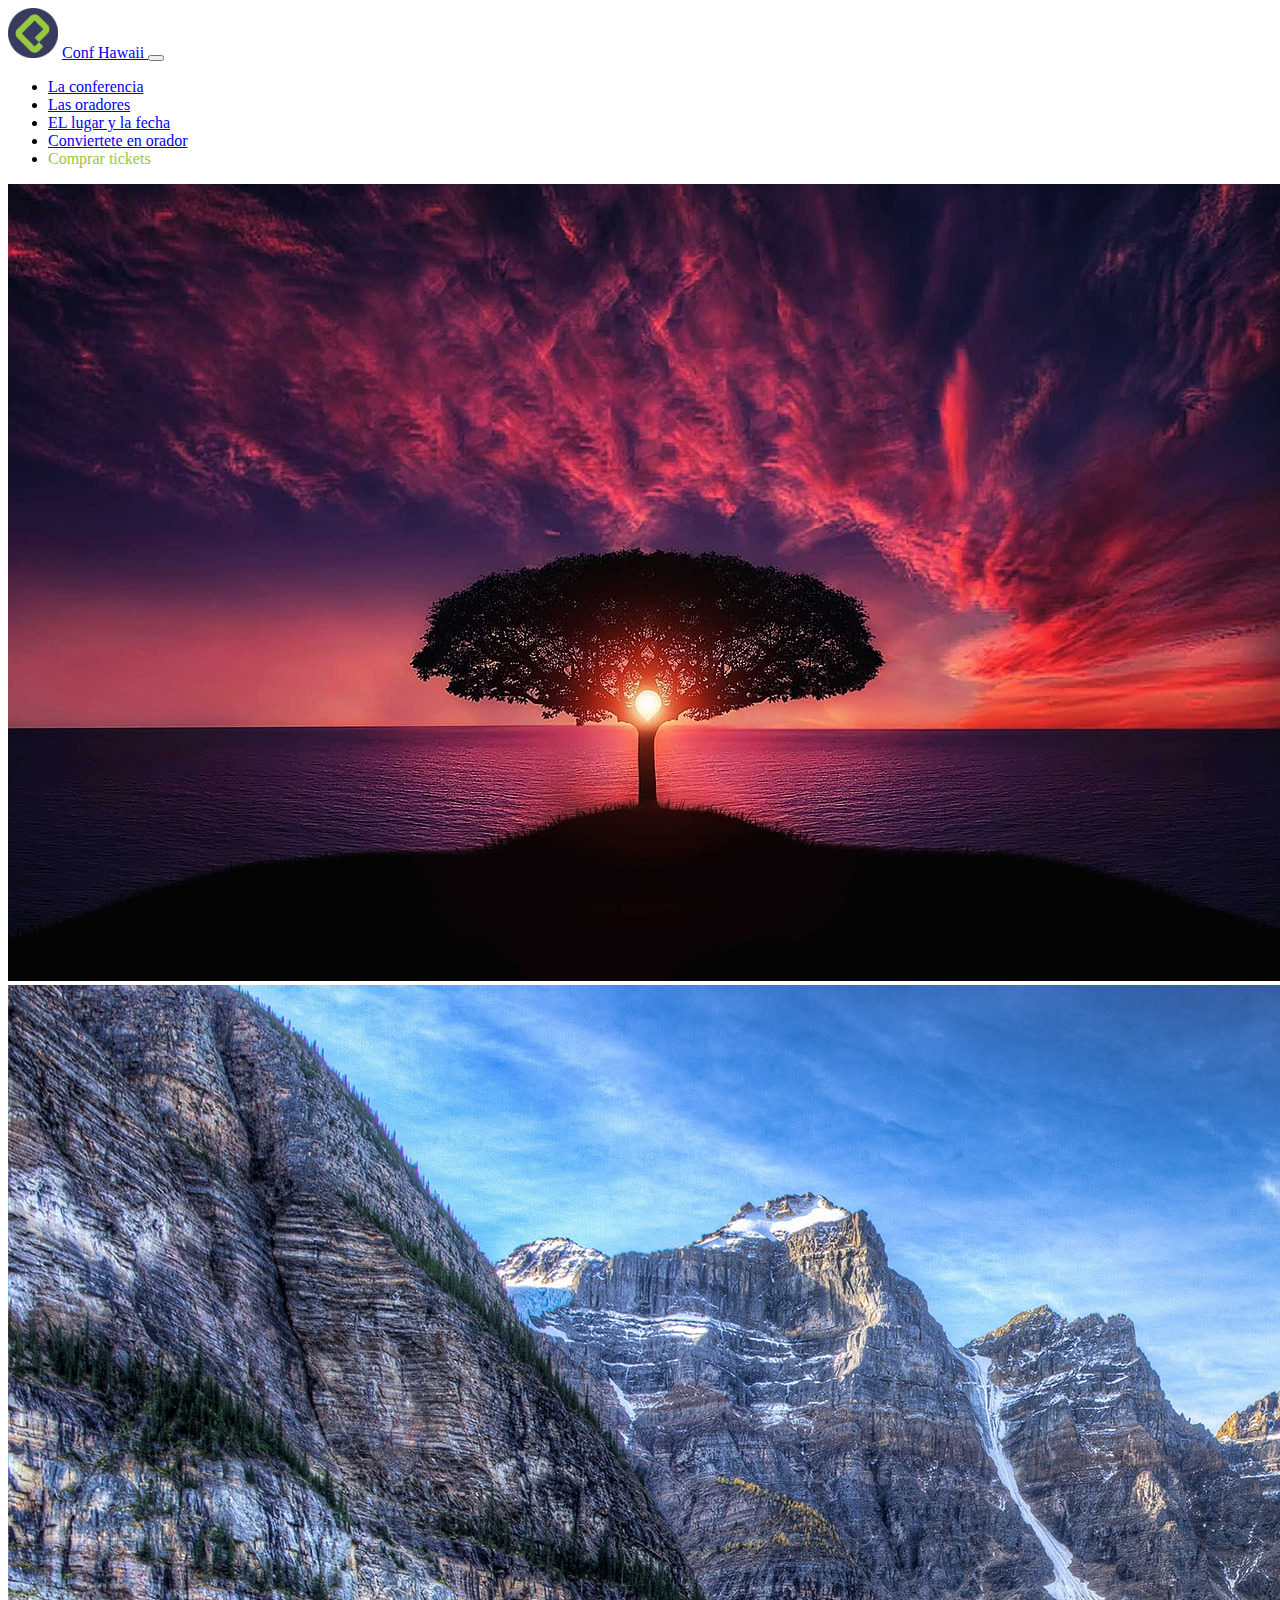
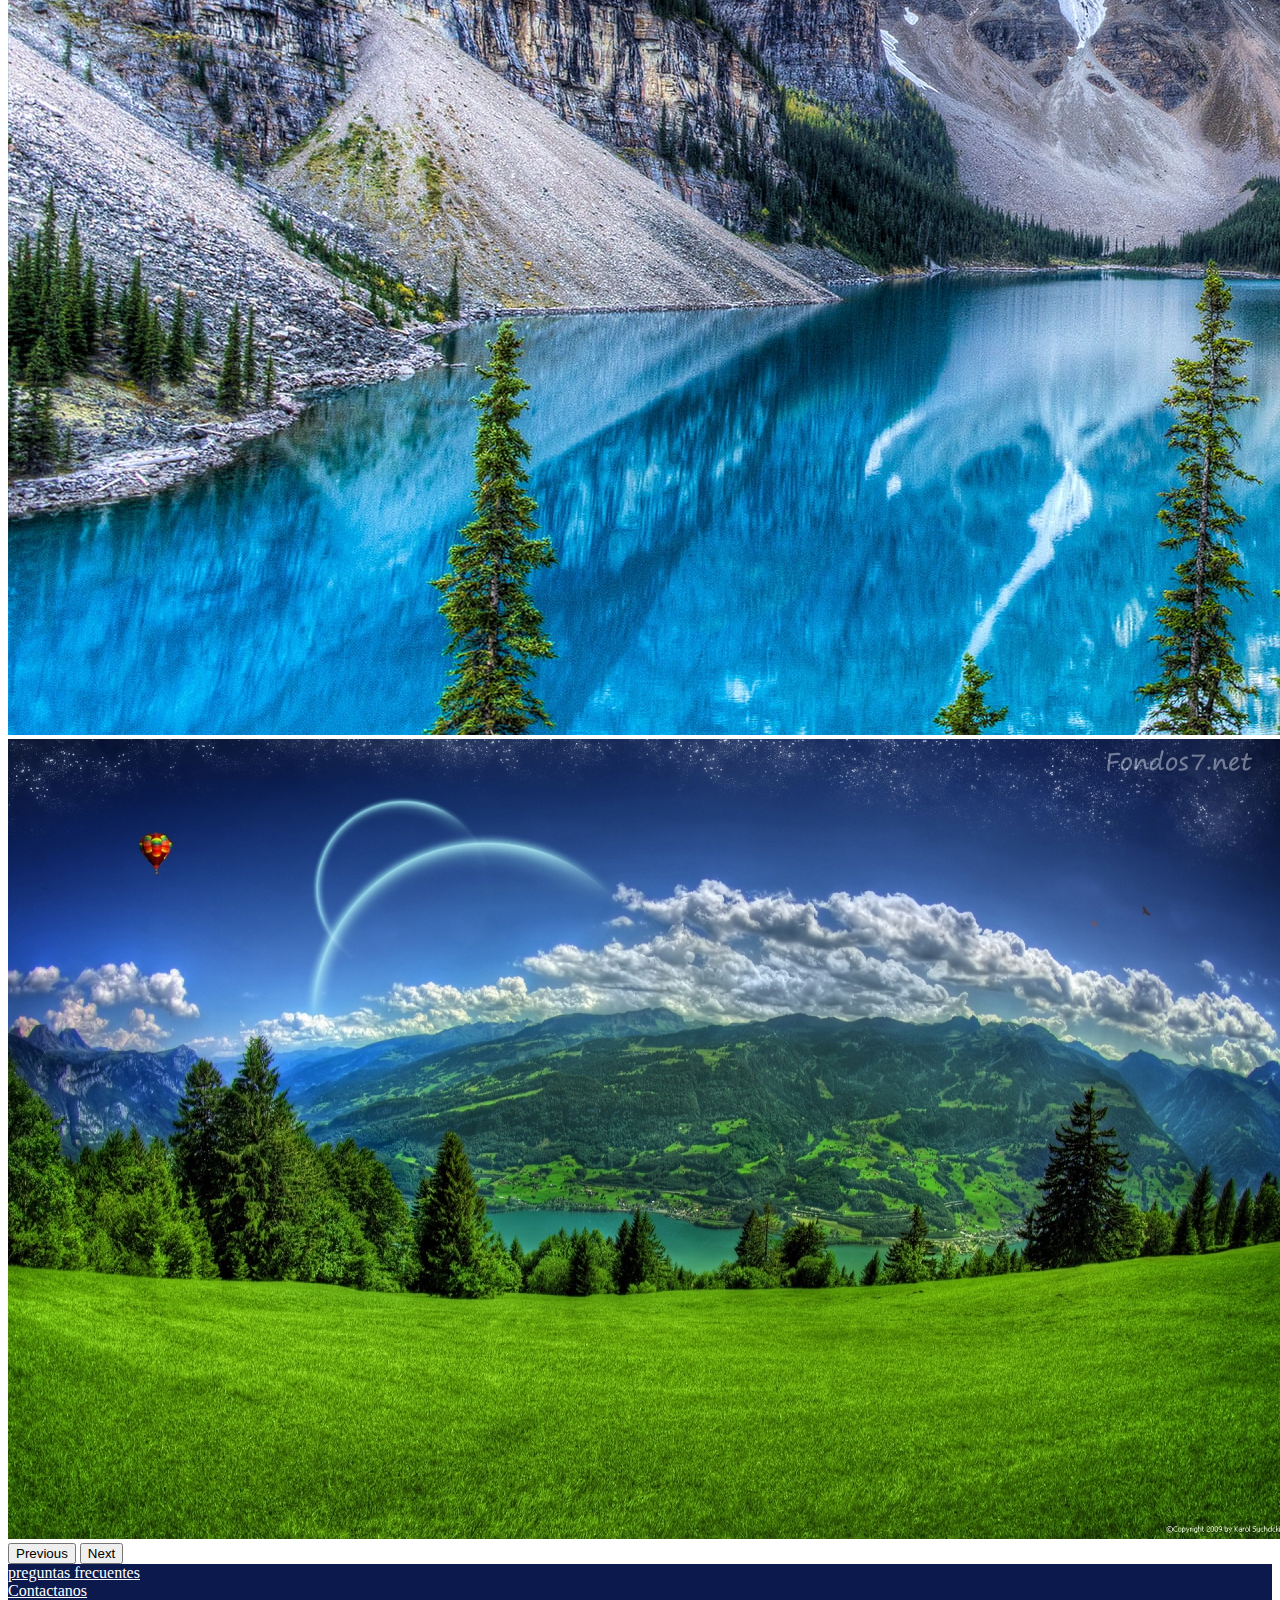
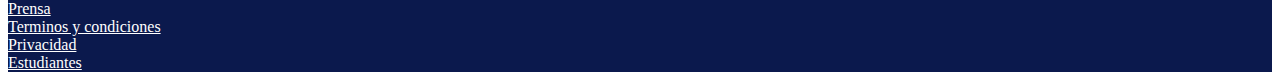
==== Platzi-Boostrap/index.html @ daabe426 "Carousel para el contenido (Main)" ====
<!doctype html>
<html lang="en">
  <head>
    <!-- Required meta tags -->
    <meta charset="utf-8">
    <meta name="viewport" content="width=device-width, initial-scale=1, shrink-to-fit=no">

    <!-- Bootstrap CSS -->
    <link rel="stylesheet" href="https://cdn.jsdelivr.net/npm/bootstrap@4.1.3/dist/css/bootstrap.min.css" integrity="sha384-MCw98/SFnGE8fJT3GXwEOngsV7Zt27NXFoaoApmYm81iuXoPkFOJwJ8ERdknLPMO" crossorigin="anonymous">
    <link rel="stylesheet" href="index.css">
   </head>
  <body>
    <!--header-->
    
    
    <nav id="header" class="navbar navbar-expand-lg navbar-dark bg-dark">
      <div class="container">
      <img src="assets/images/logo_platzi.png" alt="platzi-logo">
      <a  class="navbar-brand" href="#">Conf Hawaii </a>
      <button class="navbar-toggler" type="button" data-toggle="collapse" data-target="#navbarSupportedContent" aria-controls="navbarSupportedContent" aria-expanded="false" aria-label="Toggle navigation">
        <span cla ss="navbar-toggler-icon"></span>
      </button>
    
      <div class="collapse navbar-collapse" id="navbarSupportedContent">
        <!-- Margin right-margin Left--> <!--another list-->
        <ul class="navbar-nav ml-auto">
          <li class="nav-item active">
            <!-- anclaje ancor-->
            <a class="nav-link" href="#">La conferencia</a>
          </li>
          <!-- list item-->
          <li class="nav-item">
            <a class="nav-link" href="#">Las oradores</a>
          </li>
          <li class="nav-item">
            <a class="nav-link" href="#">EL lugar y la fecha</a>
          </li>
          <li class="nav-item">
            <a class="nav-link" href="#">Conviertete en orador</a>
          </li>
          <li class="nav-item">
            <a class="nav-link text-platzi">Comprar tickets</a>
          </li>
        </ul>
      </div>
      </div>
    </nav>
    <!--/header-->
    <!--main-carousel-->
    <div id="carouselExampleFade" class="carousel slide carousel-fade" data-ride="carousel">
          <div class="carousel-inner">
            <div class="carousel-item active">
              <img src="assets/images/paisaje1.jpg" class="d-block w-100" alt="paisaje1">
            </div>
            <div class="carousel-item">
              <img src="assets/images/paisaje2.jpg" class="d-block w-100" alt="paisaje2">
            </div>
            <div class="carousel-item">
              <img src="assets/images/paisaje3.jpg" class="d-block w-100" alt="paisaje3">
            </div>
          </div>
          <button class="carousel-control-prev" type="button" data-target="#carouselExampleFade" data-slide="prev">
            <span class="carousel-control-prev-icon" aria-hidden="true"></span>
            <span class="sr-only">Previous</span>
          </button>
          <button class="carousel-control-next" type="button" data-target="#carouselExampleFade" data-slide="next">
            <span class="carousel-control-next-icon" aria-hidden="true"></span>
            <span class="sr-only">Next</span>
          </button>
    </div>
    <!--/main-carousel-->
    <!--padding button y padding top (espaciado)-->
    <footer id="footer" class="pb-4 pt-4">
      <div class="container">
        <!---->
        <div class="row text-center">
            <div class="col-12 col-lg">
             <a href="#">preguntas frecuentes</a>
            </div>
            <div class="col-12 col-lg" >
              <a href="#">Contactanos</a>
            </div>
            <div class="col-12 col-lg">
              <a href="#">Prensa</a>
            </div>
            <div class="col-12 col-lg">
              <a href="#">Terminos y condiciones</a>
            </div>
            <div class="col-12 col-lg">
              <a href="#">Privacidad</a>
            </div>
            <div class="col-12 col-lg">
              <a href="#">Estudiantes</a>
            </div>
        </div>
      </div>
      
    </footer>
    
    


    <!-- Optional JavaScript -->
    <!-- jQuery first, then Popper.js, then Bootstrap JS -->
    <script src="https://code.jquery.com/jquery-3.3.1.slim.min.js" integrity="sha384-q8i/X+965DzO0rT7abK41JStQIAqVgRVzpbzo5smXKp4YfRvH+8abtTE1Pi6jizo" crossorigin="anonymous"></script>
    <script src="https://cdn.jsdelivr.net/npm/popper.js@1.14.3/dist/umd/popper.min.js" integrity="sha384-ZMP7rVo3mIykV+2+9J3UJ46jBk0WLaUAdn689aCwoqbBJiSnjAK/l8WvCWPIPm49" crossorigin="anonymous"></script>
    <script src="https://cdn.jsdelivr.net/npm/bootstrap@4.1.3/dist/js/bootstrap.min.js" integrity="sha384-ChfqqxuZUCnJSK3+MXmPNIyE6ZbWh2IMqE241rYiqJxyMiZ6OW/JmZQ5stwEULTy" crossorigin="anonymous"></script>
  </body>
</html>
---- Platzi-Boostrap/index.css ----
#footer {
    background: #0b194d;
}
#footer a {
    color: white;
}
#header Img {
    width: 50px;
    height: 50px;
}
/* important "pase lo que pase, tiene que aparecer ese color*/
.text-platzi{
    color: #97c93e !important;
}
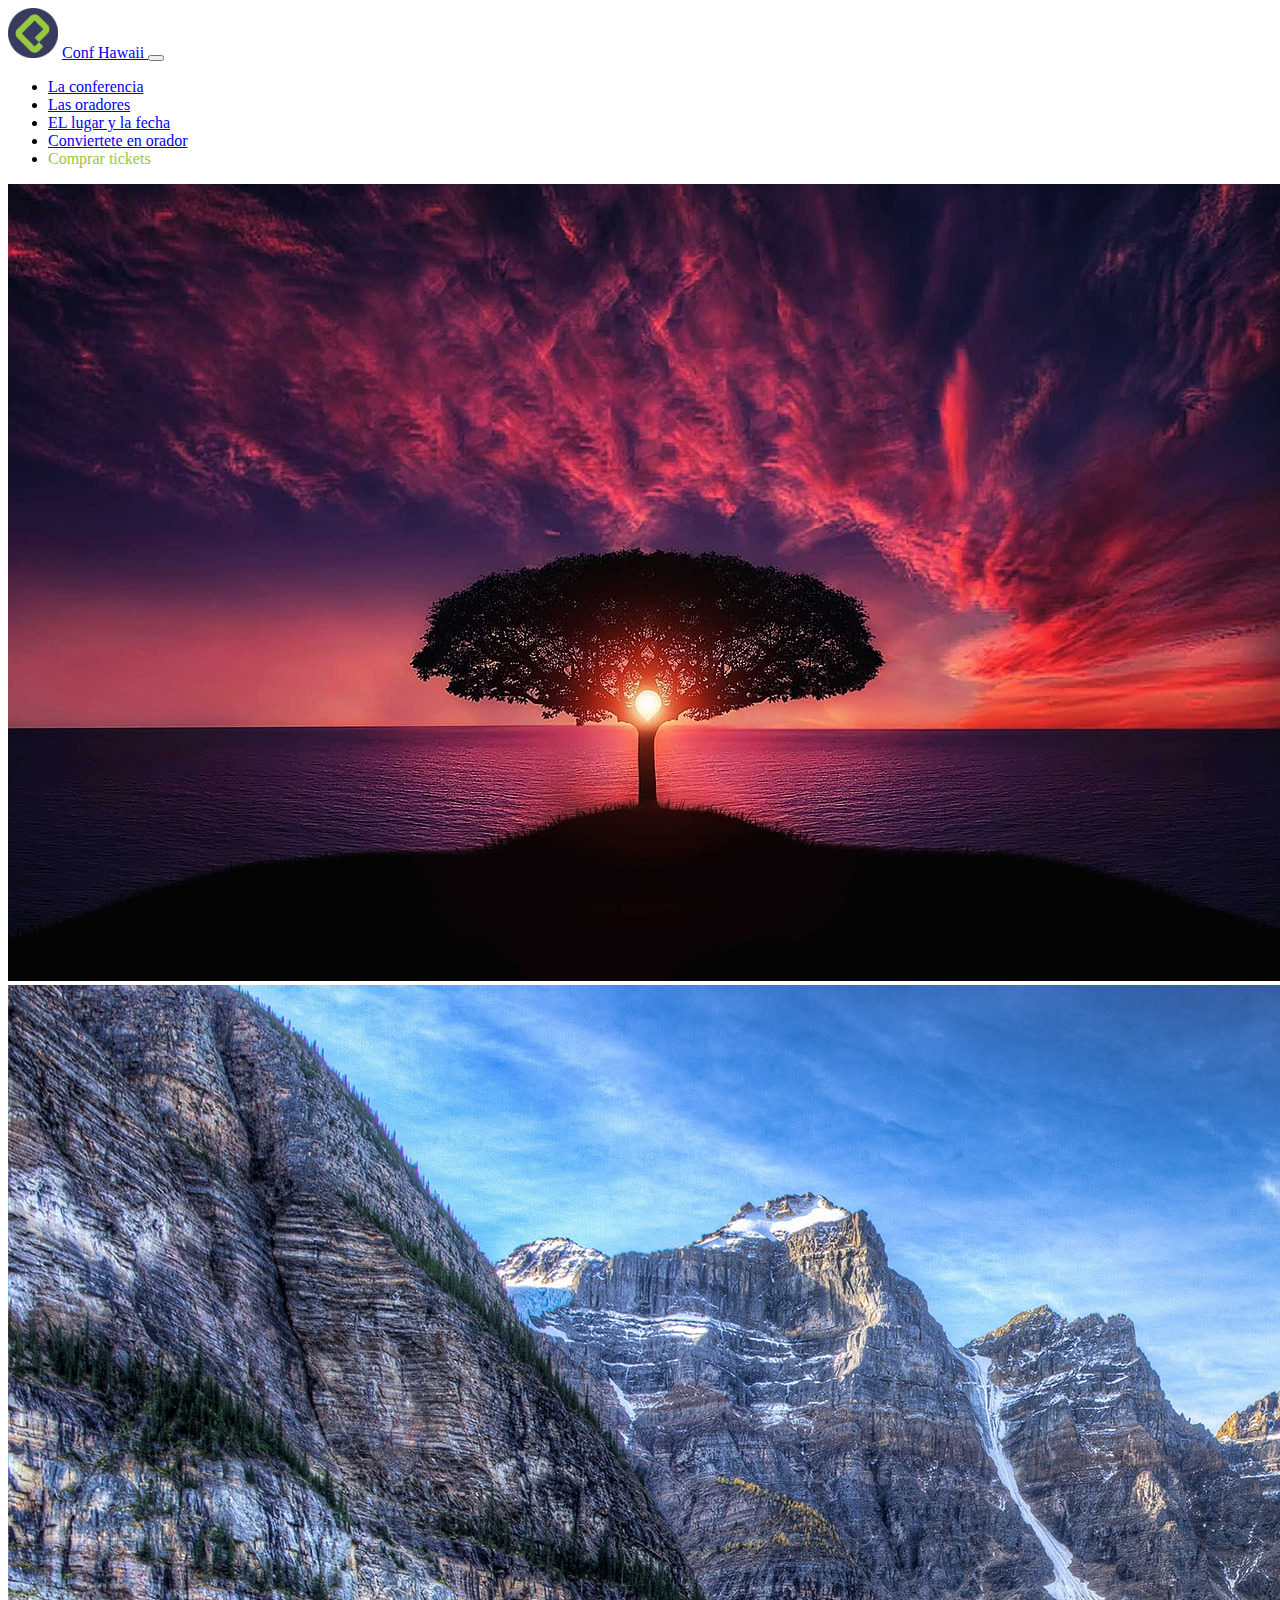
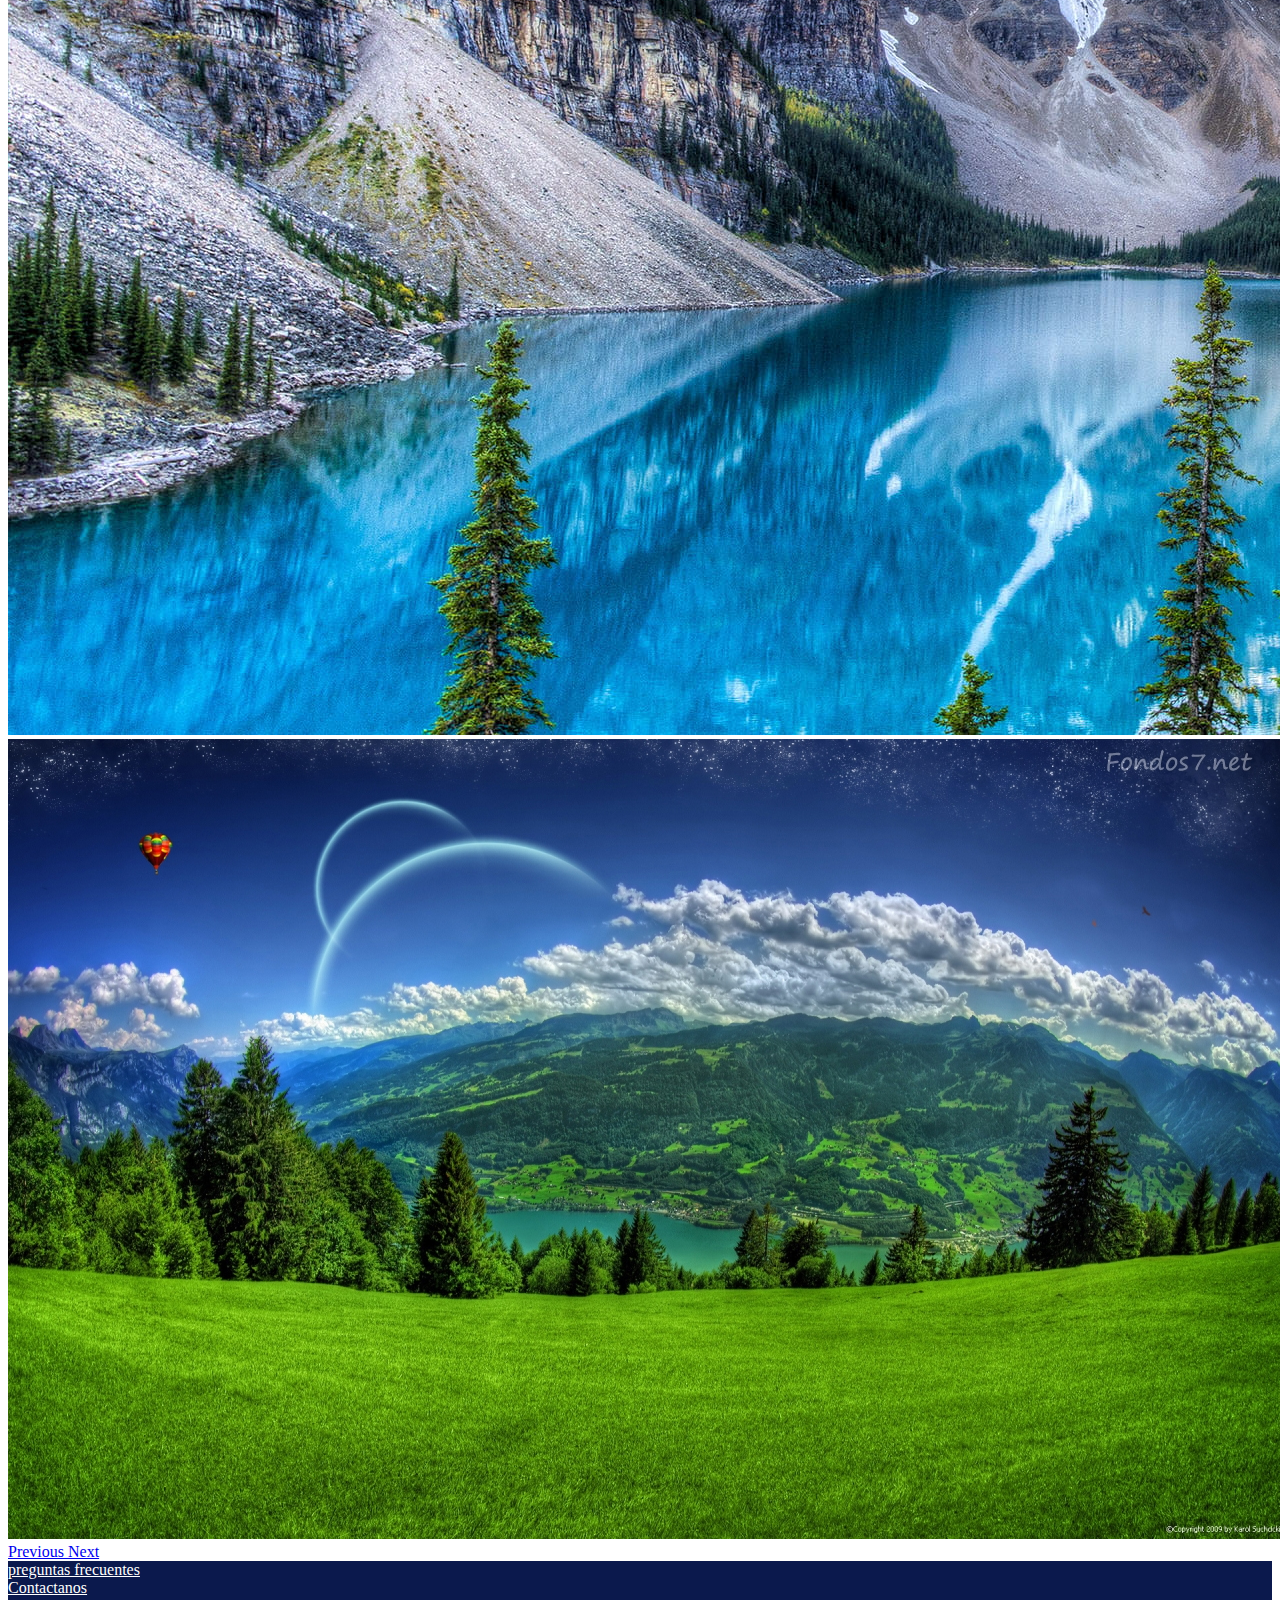
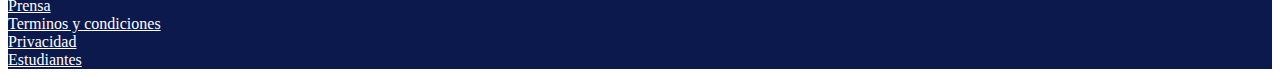
==== commit 9e22936e: "correccion del carousel (main)" ====
--- a/Platzi-Boostrap/index.html
+++ b/Platzi-Boostrap/index.html
@@ -48,25 +48,25 @@
     <!--/header-->
     <!--main-carousel-->
     <div id="carouselExampleFade" class="carousel slide carousel-fade" data-ride="carousel">
-          <div class="carousel-inner">
-            <div class="carousel-item active">
-              <img src="assets/images/paisaje1.jpg" class="d-block w-100" alt="paisaje1">
-            </div>
-            <div class="carousel-item">
-              <img src="assets/images/paisaje2.jpg" class="d-block w-100" alt="paisaje2">
-            </div>
-            <div class="carousel-item">
-              <img src="assets/images/paisaje3.jpg" class="d-block w-100" alt="paisaje3">
-            </div>
-          </div>
-          <button class="carousel-control-prev" type="button" data-target="#carouselExampleFade" data-slide="prev">
-            <span class="carousel-control-prev-icon" aria-hidden="true"></span>
-            <span class="sr-only">Previous</span>
-          </button>
-          <button class="carousel-control-next" type="button" data-target="#carouselExampleFade" data-slide="next">
-            <span class="carousel-control-next-icon" aria-hidden="true"></span>
-            <span class="sr-only">Next</span>
-          </button>
+      <div class="carousel-inner">
+        <div class="carousel-item active">
+          <img src="assets/images/paisaje1.jpg" class="d-block w-100" alt="...">
+        </div>
+        <div class="carousel-item">
+          <img src="assets/images/paisaje2.jpg" class="d-block w-100" alt="...">
+        </div>
+        <div class="carousel-item">
+          <img src="assets/images/paisaje3.jpg" class="d-block w-100" alt="...">
+        </div>
+      </div>
+      <a class="carousel-control-prev" href="#carouselExampleFade" role="button" data-slide="prev">
+        <span class="carousel-control-prev-icon" aria-hidden="true"></span>
+        <span class="sr-only">Previous</span>
+      </a>
+      <a class="carousel-control-next" href="#carouselExampleFade" role="button" data-slide="next">
+        <span class="carousel-control-next-icon" aria-hidden="true"></span>
+        <span class="sr-only">Next</span>
+      </a>
     </div>
     <!--/main-carousel-->
     <!--padding button y padding top (espaciado)-->
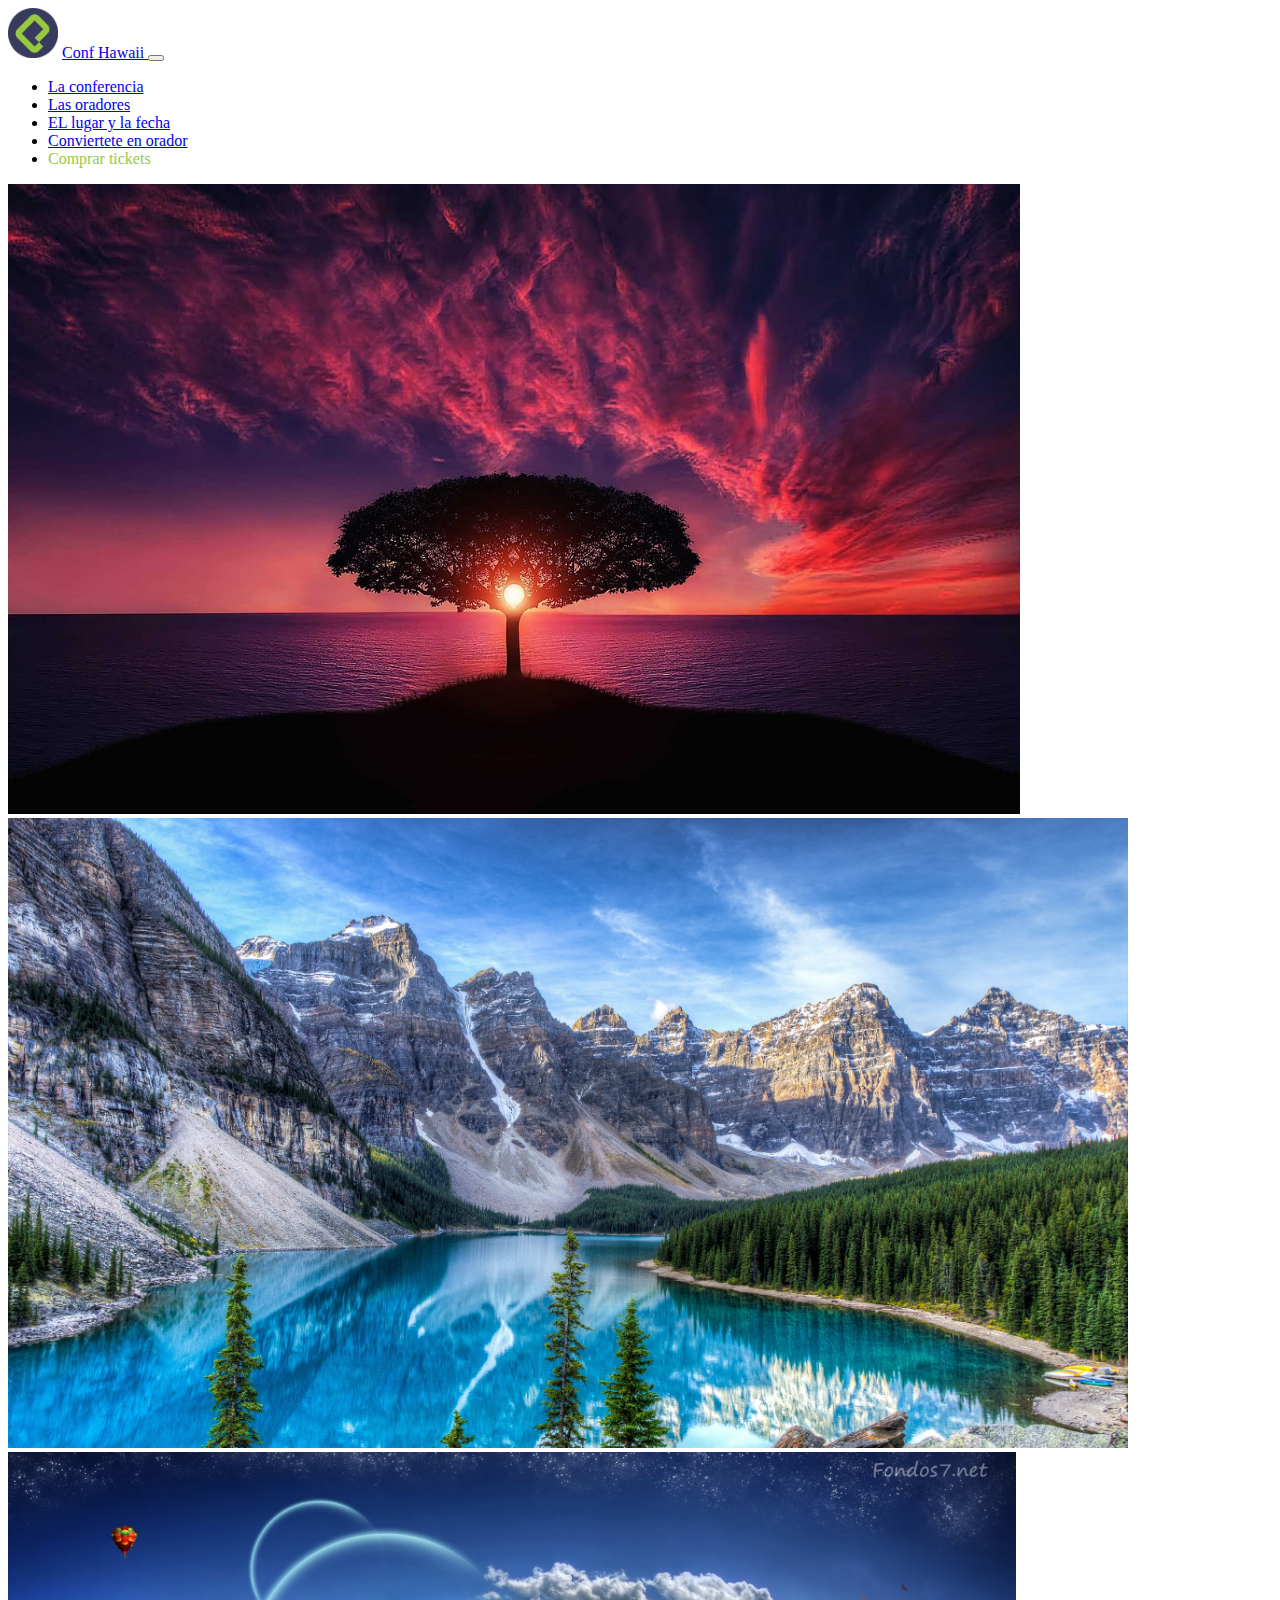
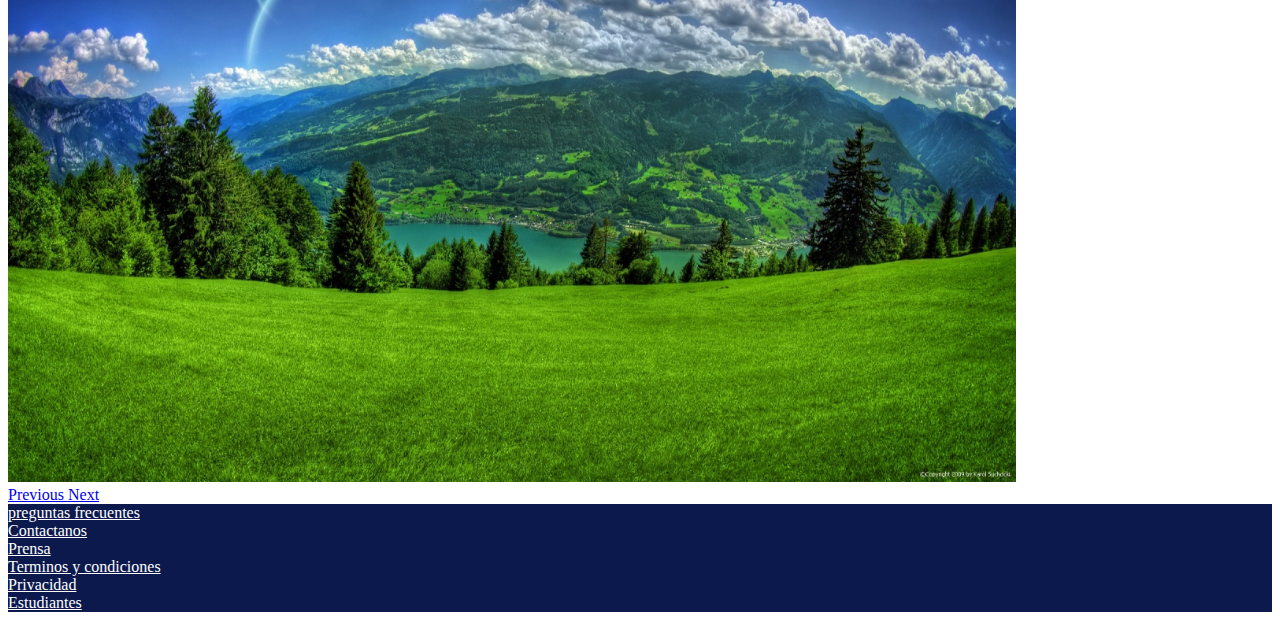
==== commit 9d2d1f9f: "Altura maxima imagenes de carousel" ====
--- a/Platzi-Boostrap/index.html
+++ b/Platzi-Boostrap/index.html
@@ -47,27 +47,29 @@
     </nav>
     <!--/header-->
     <!--main-carousel-->
-    <div id="carouselExampleFade" class="carousel slide carousel-fade" data-ride="carousel">
-      <div class="carousel-inner">
-        <div class="carousel-item active">
-          <img src="assets/images/paisaje1.jpg" class="d-block w-100" alt="...">
+    <main id="main">
+        <div id="carouselExampleFade" class="carousel slide carousel-fade" data-ride="carousel">
+          <div class="carousel-inner">
+            <div class="carousel-item active">
+              <img src="assets/images/paisaje1.jpg" class="d-block w-100" alt="...">
+            </div>
+            <div class="carousel-item">
+              <img src="assets/images/paisaje2.jpg" class="d-block w-100" alt="...">
+            </div>
+            <div class="carousel-item">
+              <img src="assets/images/paisaje3.jpg" class="d-block w-100" alt="...">
+            </div>
+          </div>
+          <a class="carousel-control-prev" href="#carouselExampleFade" role="button" data-slide="prev">
+            <span class="carousel-control-prev-icon" aria-hidden="true"></span>
+            <span class="sr-only">Previous</span>
+          </a>
+          <a class="carousel-control-next" href="#carouselExampleFade" role="button" data-slide="next">
+            <span class="carousel-control-next-icon" aria-hidden="true"></span>
+            <span class="sr-only">Next</span>
+          </a>
         </div>
-        <div class="carousel-item">
-          <img src="assets/images/paisaje2.jpg" class="d-block w-100" alt="...">
-        </div>
-        <div class="carousel-item">
-          <img src="assets/images/paisaje3.jpg" class="d-block w-100" alt="...">
-        </div>
-      </div>
-      <a class="carousel-control-prev" href="#carouselExampleFade" role="button" data-slide="prev">
-        <span class="carousel-control-prev-icon" aria-hidden="true"></span>
-        <span class="sr-only">Previous</span>
-      </a>
-      <a class="carousel-control-next" href="#carouselExampleFade" role="button" data-slide="next">
-        <span class="carousel-control-next-icon" aria-hidden="true"></span>
-        <span class="sr-only">Next</span>
-      </a>
-    </div>
+    </main>
     <!--/main-carousel-->
     <!--padding button y padding top (espaciado)-->
     <footer id="footer" class="pb-4 pt-4">
--- a/Platzi-Boostrap/index.css
+++ b/Platzi-Boostrap/index.css
@@ -8,6 +8,10 @@
     width: 50px;
     height: 50px;
 }
+#main .carousel-inner img{
+    max-height: 70vh;
+
+}
 /* important "pase lo que pase, tiene que aparecer ese color*/
 .text-platzi{
     color: #97c93e !important;
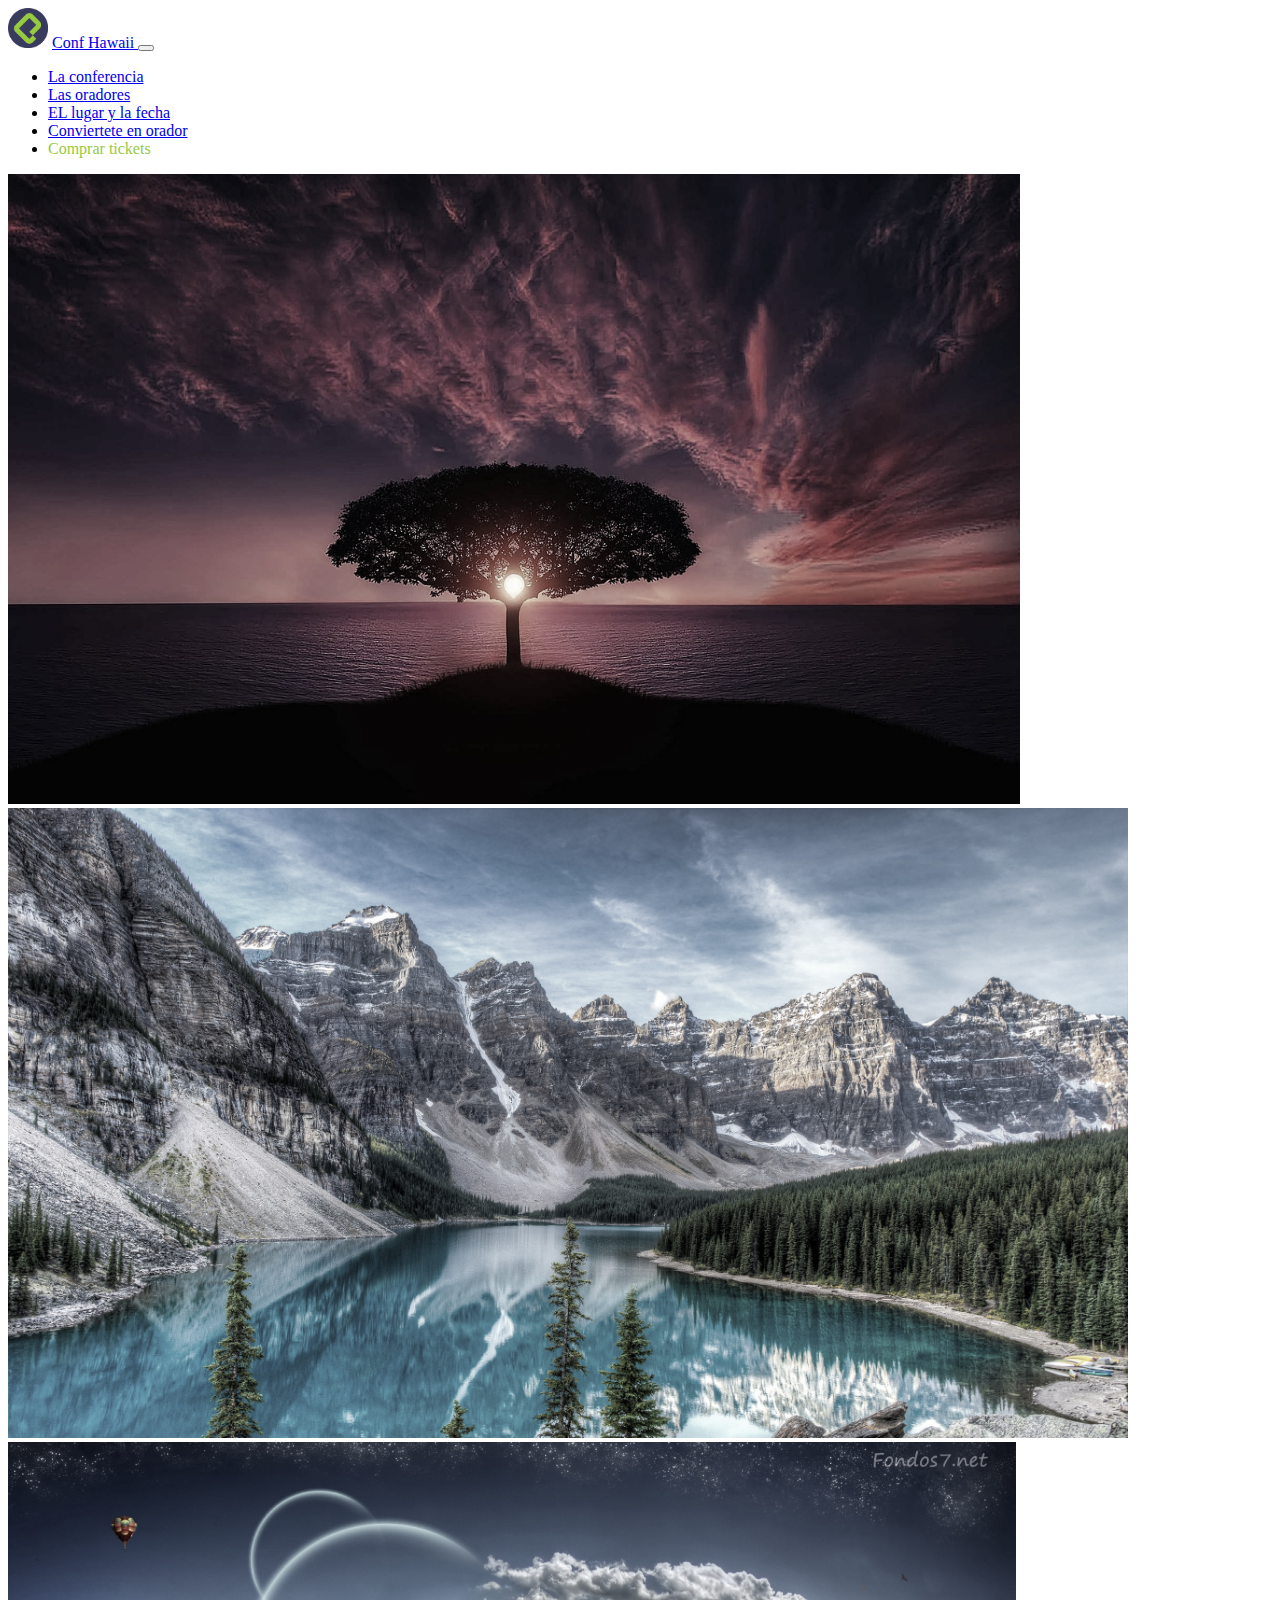
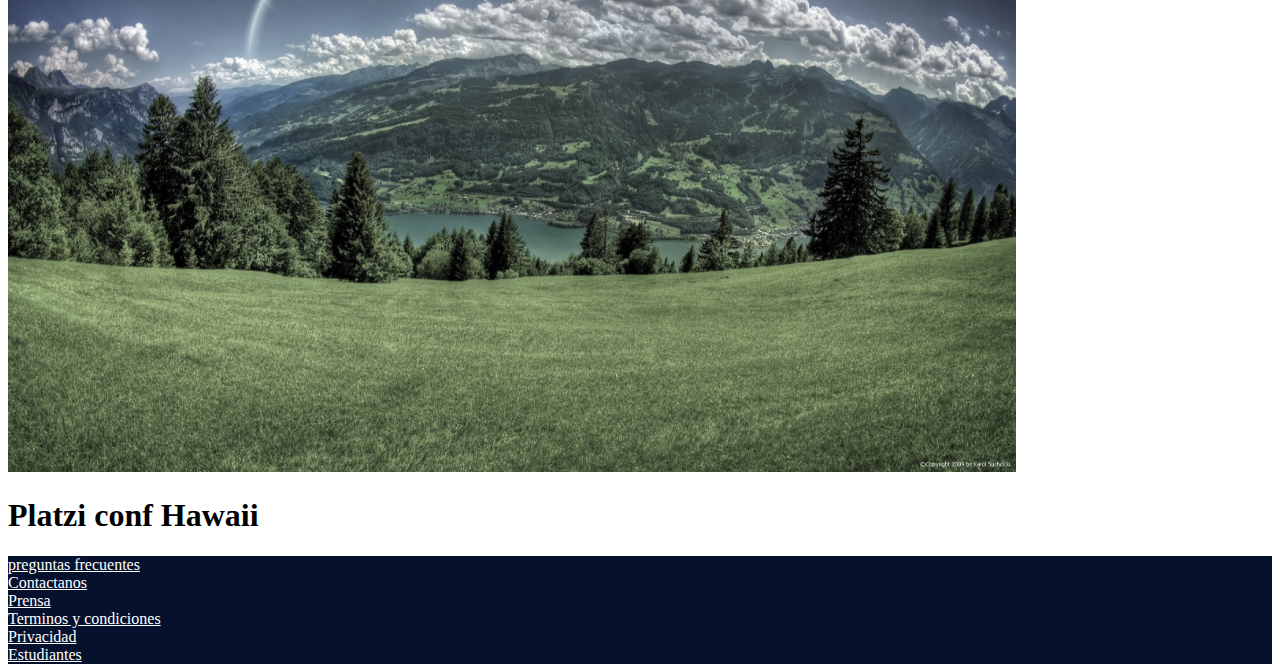
==== commit 087f3e2c: "carousel overlay" ====
--- a/Platzi-Boostrap/index.html
+++ b/Platzi-Boostrap/index.html
@@ -48,26 +48,27 @@
     <!--/header-->
     <!--main-carousel-->
     <main id="main">
-        <div id="carouselExampleFade" class="carousel slide carousel-fade" data-ride="carousel">
+        <div id="carousel" class="carousel slide carousel-fade" data-ride="carousel" data-pause="false">
           <div class="carousel-inner">
             <div class="carousel-item active">
-              <img src="assets/images/paisaje1.jpg" class="d-block w-100" alt="...">
+              <img src="assets/images/paisaje1.jpg" class="d-block w-100" alt="paisaje1">
             </div>
             <div class="carousel-item">
-              <img src="assets/images/paisaje2.jpg" class="d-block w-100" alt="...">
+              <img src="assets/images/paisaje2.jpg" class="d-block w-100" alt="paisaje2">
             </div>
             <div class="carousel-item">
-              <img src="assets/images/paisaje3.jpg" class="d-block w-100" alt="...">
+              <img src="assets/images/paisaje3.jpg" class="d-block w-100" alt="paisaje3">
+            </div>  
+            <div id="overlay">
+              <div class="container">
+                <div class="row">
+                  <div class="col">
+                    <h1>Platzi conf Hawaii</h1>
+                  </div>
+                </div>
+              </div>
             </div>
           </div>
-          <a class="carousel-control-prev" href="#carouselExampleFade" role="button" data-slide="prev">
-            <span class="carousel-control-prev-icon" aria-hidden="true"></span>
-            <span class="sr-only">Previous</span>
-          </a>
-          <a class="carousel-control-next" href="#carouselExampleFade" role="button" data-slide="next">
-            <span class="carousel-control-next-icon" aria-hidden="true"></span>
-            <span class="sr-only">Next</span>
-          </a>
         </div>
     </main>
     <!--/main-carousel-->
--- a/Platzi-Boostrap/index.css
+++ b/Platzi-Boostrap/index.css
@@ -1,18 +1,30 @@
-#footer {
-    background: #0b194d;
+.text-platzi {
+    color: #97c93e!important;
 }
+#header img {
+  width: 40px;
+}
+#main .carousel-inner img {
+   max-height: 70vh; 
+   object-fit: cover;
+   filter: grayscale(70%);
+}
+#carousel{
+  position: relative;
+}
+#carousel .overlay {
+  position: absolute;
+  top: 0;
+  bottom: 0;
+  left: 0;
+  right: 0;
+  background-color: rgba(0, 0, 0, 0.5);
+  color: white;
+}
+#footer{
+  background-color:#06112e!important;
+}   
 #footer a {
-    color: white;
+  color: white;
+  
 }
-#header Img {
-    width: 50px;
-    height: 50px;
-}
-#main .carousel-inner img{
-    max-height: 70vh;
-
-}
-/* important "pase lo que pase, tiene que aparecer ese color*/
-.text-platzi{
-    color: #97c93e !important;
-}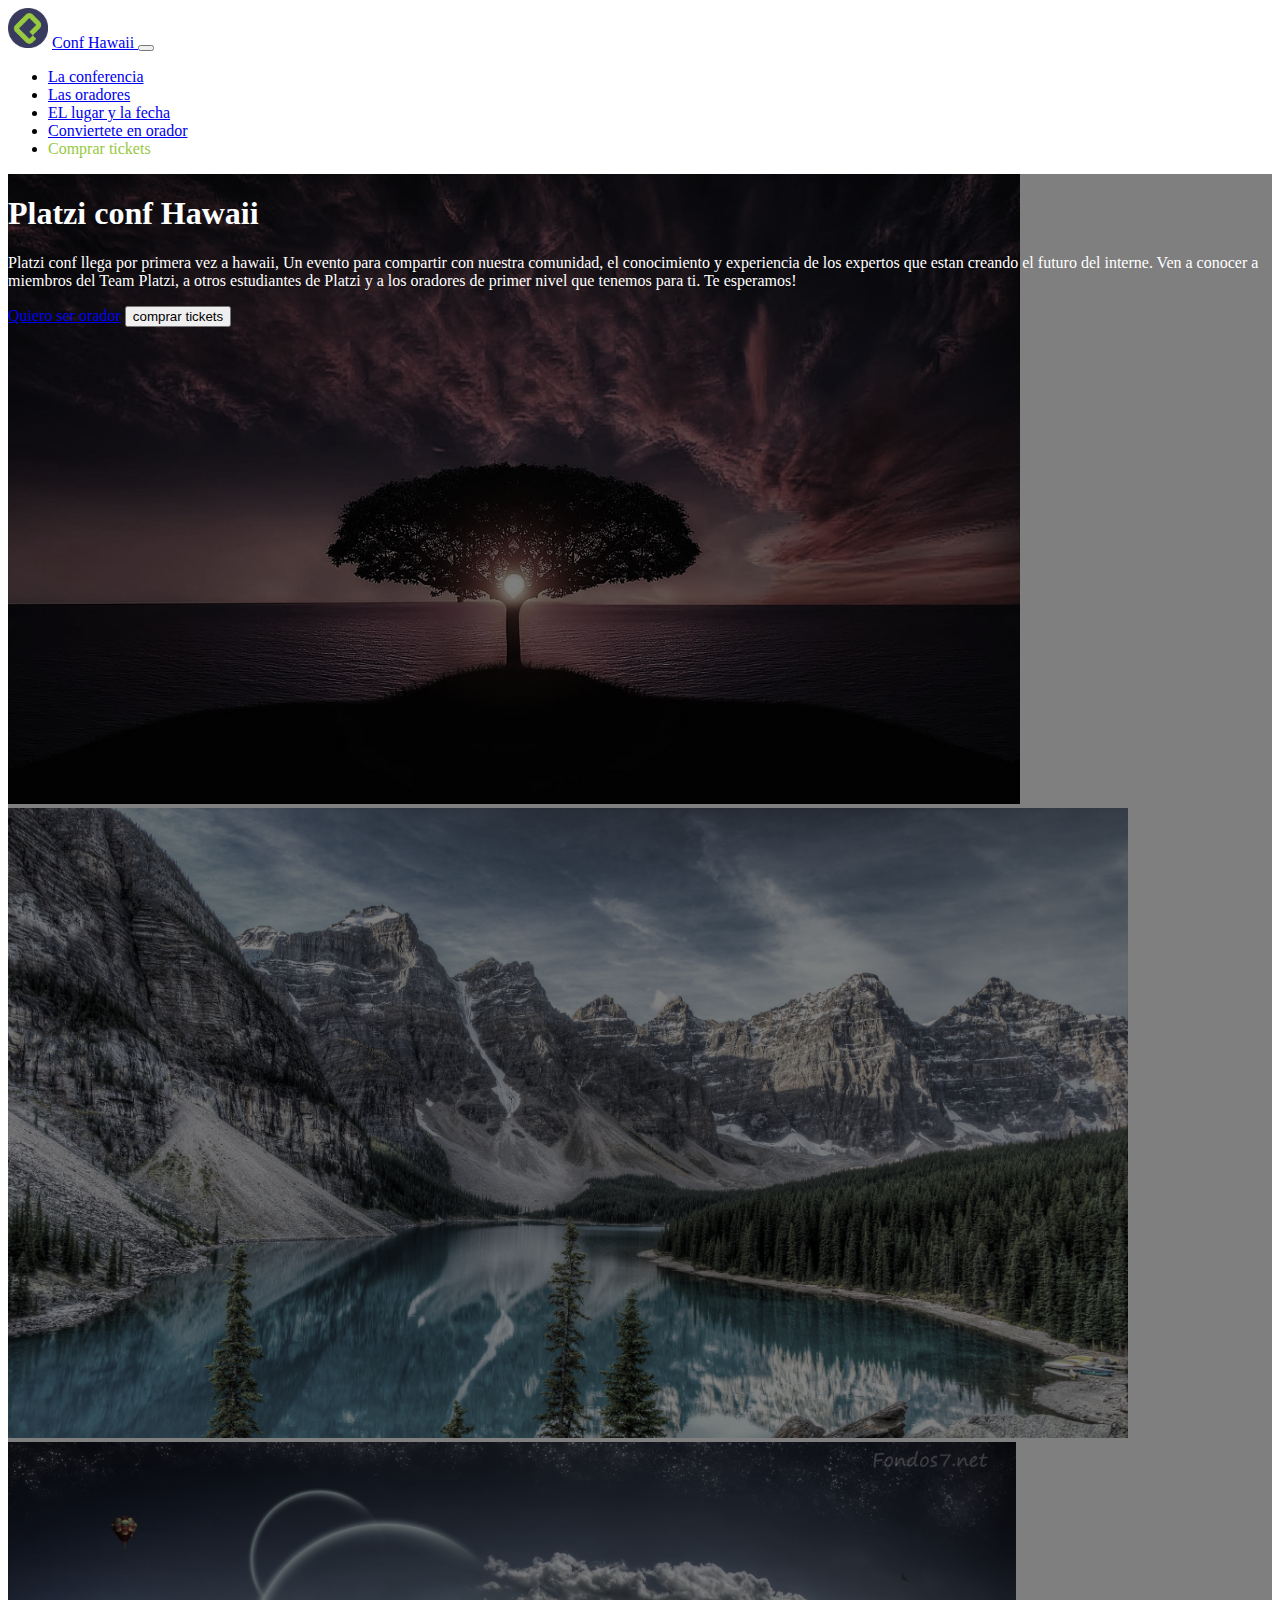
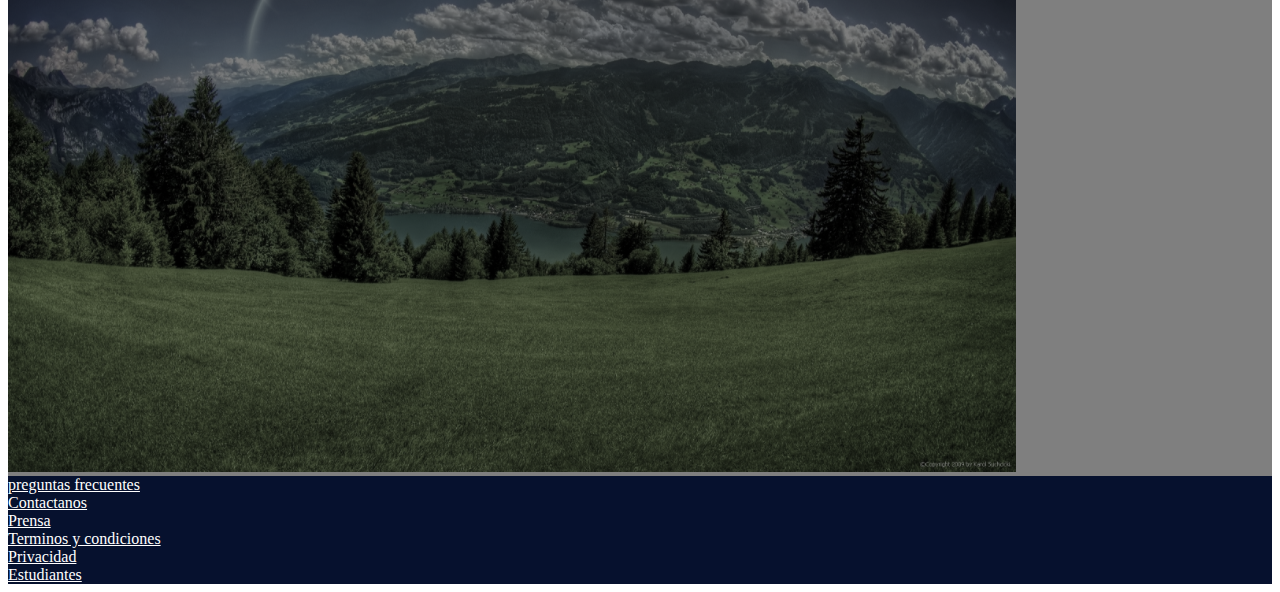
==== commit c849f781: "Conexion del overlay(corregido y uso del button)" ====
--- a/Platzi-Boostrap/index.html
+++ b/Platzi-Boostrap/index.html
@@ -24,6 +24,9 @@
       <div class="collapse navbar-collapse" id="navbarSupportedContent">
         <!-- Margin right-margin Left--> <!--another list-->
         <ul class="navbar-nav ml-auto">
+
+
+
           <li class="nav-item active">
             <!-- anclaje ancor-->
             <a class="nav-link" href="#">La conferencia</a>
@@ -46,36 +49,47 @@
       </div>
     </nav>
     <!--/header-->
-    <!--main-carousel-->
-    <main id="main">
-        <div id="carousel" class="carousel slide carousel-fade" data-ride="carousel" data-pause="false">
+    <!--main-->
+    <div id="main">
+        <div id="carousel" class="carousel slide" data-ride="carousel" data-pause="false">
           <div class="carousel-inner">
             <div class="carousel-item active">
-              <img src="assets/images/paisaje1.jpg" class="d-block w-100" alt="paisaje1">
+              <img src="assets/images/paisaje1.jpg" class="d-block w-100" alt="...">
             </div>
             <div class="carousel-item">
-              <img src="assets/images/paisaje2.jpg" class="d-block w-100" alt="paisaje2">
+              <img src="assets/images/paisaje2.jpg" class="d-block w-100" alt="...">
             </div>
             <div class="carousel-item">
-              <img src="assets/images/paisaje3.jpg" class="d-block w-100" alt="paisaje3">
+              <img src="assets/images/paisaje3.jpg" class="d-block w-100" alt="...">
             </div>  
-            <div id="overlay">
+            <div class="overlay">
               <div class="container">
-                <div class="row">
-                  <div class="col">
+                <div class="row align-item-center">
+                  <div class="col-md-6 offset-md-6 text center text-md-right">
                     <h1>Platzi conf Hawaii</h1>
+                    <p class="d-none d-md-block">
+                      Platzi conf llega por primera vez a hawaii, 
+                      Un evento para compartir con nuestra comunidad, 
+                      el conocimiento y experiencia de los expertos que estan 
+                      creando el futuro del interne. Ven a conocer a 
+                      miembros del Team Platzi, a otros estudiantes de 
+                      Platzi y a los oradores de primer nivel que tenemos 
+                      para ti. Te esperamos!
+                    </p>
+                    <a href="#">Quiero ser orador</a>
+                    <button type="buttuon">comprar tickets</button>
                   </div>
                 </div>
               </div>
             </div>
           </div>
         </div>
-    </main>
-    <!--/main-carousel-->
+    </div>
+    <!--/main-->
+    <!--footer-->
     <!--padding button y padding top (espaciado)-->
     <footer id="footer" class="pb-4 pt-4">
       <div class="container">
-        <!---->
         <div class="row text-center">
             <div class="col-12 col-lg">
              <a href="#">preguntas frecuentes</a>
@@ -99,6 +113,7 @@
       </div>
       
     </footer>
+    <!--/footer-->
     
     
 
